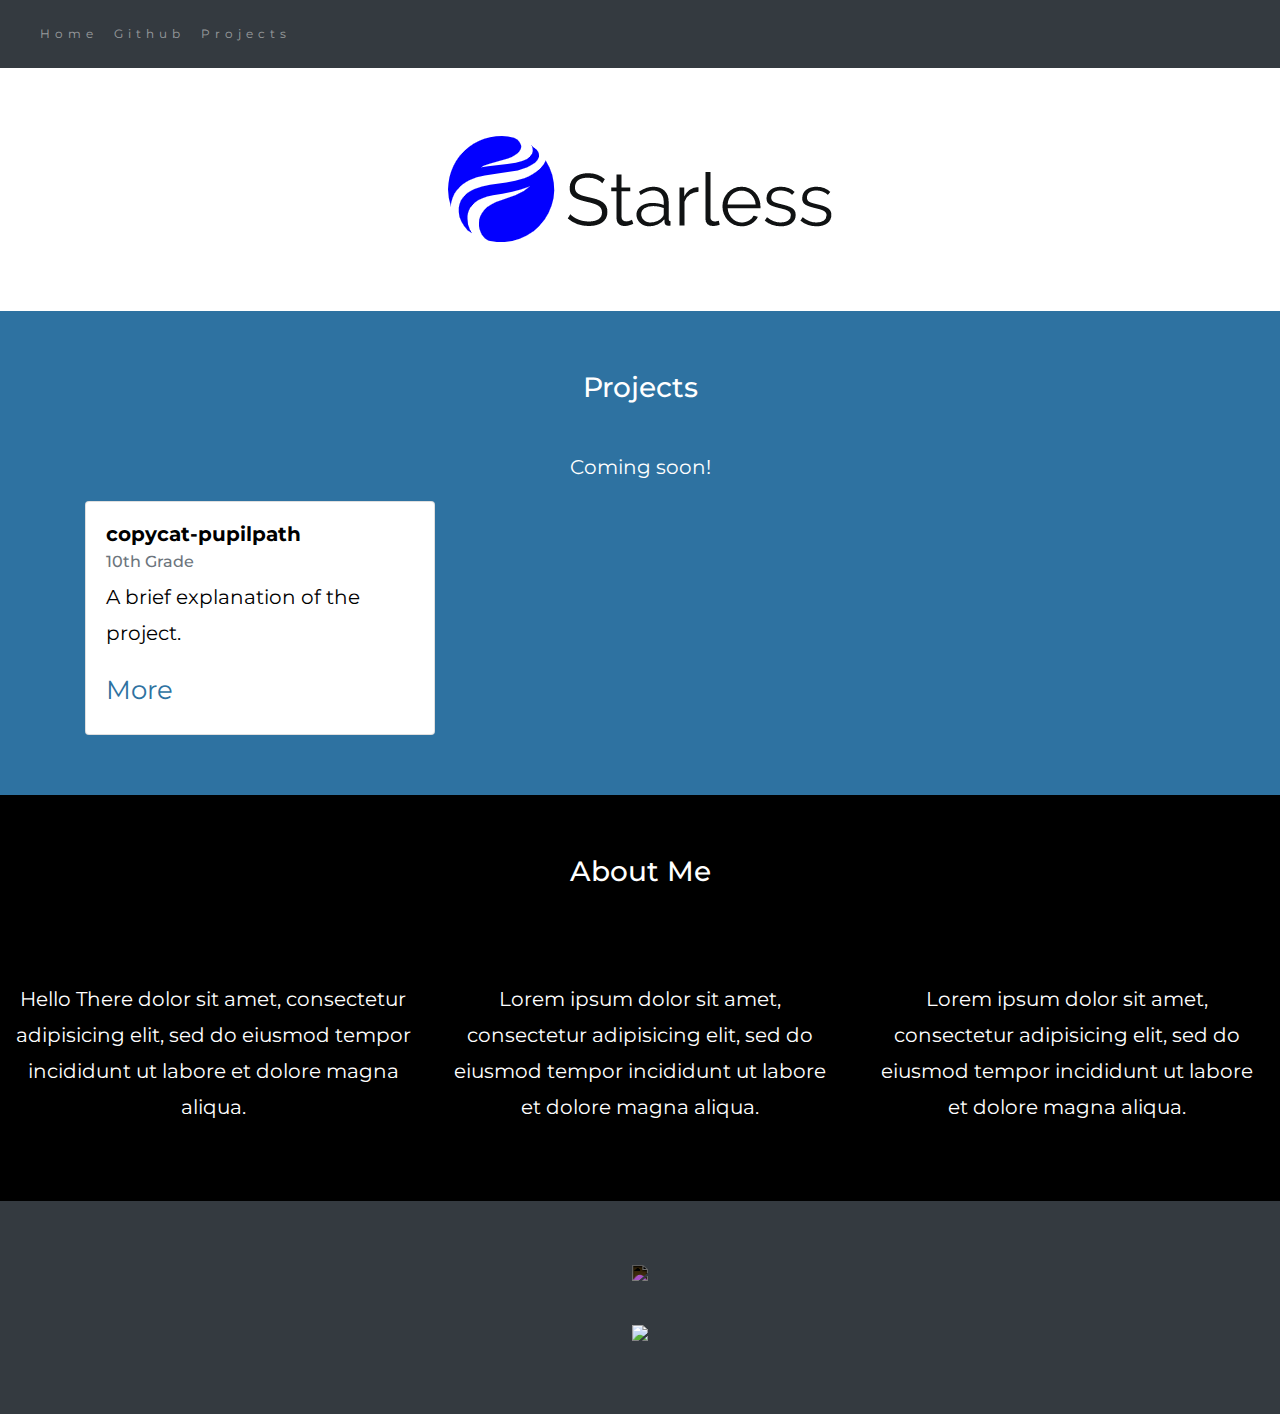
==== index.html @ f74ad4bd "test for project" ====
<!DOCTYPE html>
<html lang="en">

<head>
    <title class="owner-name">#</title>
    <meta charset="utf-8">
    <meta name="viewport" content="width=device-width, initial-scale=1">
    <link rel="stylesheet" href="https://stackpath.bootstrapcdn.com/bootstrap/4.3.1/css/bootstrap.min.css">
    <link href="https://fonts.googleapis.com/css?family=Montserrat" rel="stylesheet">
    <link rel="stylesheet" href="style.css" type="text/css">
    <script src="https://code.jquery.com/jquery-3.3.1.slim.min.js"></script>
    <script src="https://cdnjs.cloudflare.com/ajax/libs/popper.js/1.14.7/umd/popper.min.js"></script>
    <script src="https://stackpath.bootstrapcdn.com/bootstrap/4.3.1/js/bootstrap.min.js"></script>

</head>

<body>

    <!-- Navbar -->

    <nav class="navbar navbar-expand-lg navbar-dark bg-dark">
        <a class="navbar-brand owner-name" href="#"></a>
        <button class="navbar-toggler" type="button" data-toggle="collapse" data-target="#navbarSupportedContent" aria-controls="navbarSupportedContent" aria-expanded="false" aria-label="Toggle navigation">
            <span class="navbar-toggler-icon"></span>
        </button>

        <div class="collapse navbar-collapse" id="navbarSupportedContent">
            <ul class="navbar-nav mr-auto">
                <li class="nav-item">
                    <a class="nav-link" href="index.html">Home</a>
                </li>
                <li class="nav-item">
                    <a class="nav-link" href="#" id="github" target="_blank">Github</a>
                </li>
                <li class="nav-item">
                    <a class="nav-link" href="#projects">Projects</a>
                </li>
            </ul>
        </div>
    </nav>

    <!-- First Container -->
    <div class="container-fluid bg-1 text-center">
        <!--<h1 class="margin">Name</h1>-->
        <img src="img/SEP Logo.png" class="img-fluid" alt="Logo" id="logo">
    </div>

    <!-- Second Container -->
    <div class="container-fluid bg-2 text-center" id="projects">
        <h3 class="margin">Projects</h3>
        <p>Coming soon!</p>
        <div class="container">
            <div class="row">

                <!--
                <div class="col-sm-4">
                    <div class="card">
                        <div class="card-body">
                            <h5 class="card-title">Project Name</h5>
                            <h6 class="card-subtitle mb-2 text-muted">10th Grade</h6>
                            <p class="card-text">A brief explanation of the project.</p>
                            <a href="#" class="card-link">More</a>
                        </div>
                    </div>
                </div>
                -->
                
                <div class="col-sm-4">
                    <div class="card">
                        <div class="card-body">
                            <h5 class="card-title">copycat-pupilpath</h5>
                            <h6 class="card-subtitle mb-2 text-muted">10th Grade</h6>
                            <p class="card-text">A brief explanation of the project.</p>
                            <a href="projects/copycat-pupilpath.html" class="card-link">More</a>
                        </div>
                    </div>
                </div>
                
            </div>
        </div>
        </a>
    </div>

    <!-- Third Container (Grid) -->
    <div class="container-fluid bg-3 text-center">
        <h3 class="margin">About Me</h3><br>
        <div class="row">
            <div class="col-sm-4">
                <p>Hello There dolor sit amet, consectetur adipisicing elit, sed do eiusmod tempor incididunt ut labore et dolore magna aliqua.</p>
            </div>
            <div class="col-sm-4">
                <p>Lorem ipsum dolor sit amet, consectetur adipisicing elit, sed do eiusmod tempor incididunt ut labore et dolore magna aliqua.</p>
            </div>
            <div class="col-sm-4">
                <p>Lorem ipsum dolor sit amet, consectetur adipisicing elit, sed do eiusmod tempor incididunt ut labore et dolore magna aliqua.</p>
            </div>
        </div>
    </div>

    <!-- Footer -->
    <footer class="container-fluid bg-4 text-center">
        <a href="#" target="_blank" id="fork"><img src="img/fork.png"></a><br>
        <a href="https://hstatsep.github.io" target="_blank"><img src="https://hstatsep.github.io/img/hstatsep-logo-small.png" id="sep"></a>
    </footer>


    <script src="script.js"></script>
</body>

</html>
---- style.css ----
html, body {
    height: 100%;
}

body {
    font: 26px Montserrat, sans-serif;
    line-height: 1.8;
    color: #f5f6f7;
}

p {
    font-size: 20px;
}

a {
    color: #2e72a1;
}

#logo, .project-img {
    max-height: 300px;
}

#fork img{
    height: 25px;
    margin-bottom: 25px;
    filter: invert(1);
}

#sep {
    height: 75px;
}

.margin {
    margin-bottom: 45px;
}

.bg-1 {
    background-color: #ffffff; /* White */
    color: #555555;
}

.bg-2 {
    background-color: #2e72a1; /* Blue */
    color: #ffffff;
}

.card {
    color: black;
    text-align: left;
}

.card-title {
    font-weight: 700;
}

.bg-3 {
    background-color: #000000; /* Black */
    color: #ffffff;
}

.bg-4 {
    background-color: #343a40; /* Dark Gray */
    color: #fff;
}

.container-fluid {
    padding-top: 60px;
    padding-bottom: 60px;
}

.navbar {
    padding-top: 15px;
    padding-bottom: 15px;
    border: 0;
    border-radius: 0;
    margin-bottom: 0;
    font-size: 12px;
    letter-spacing: 5px;
}

.navbar-nav li a:hover {
    color: #2e72a1 !important;
}
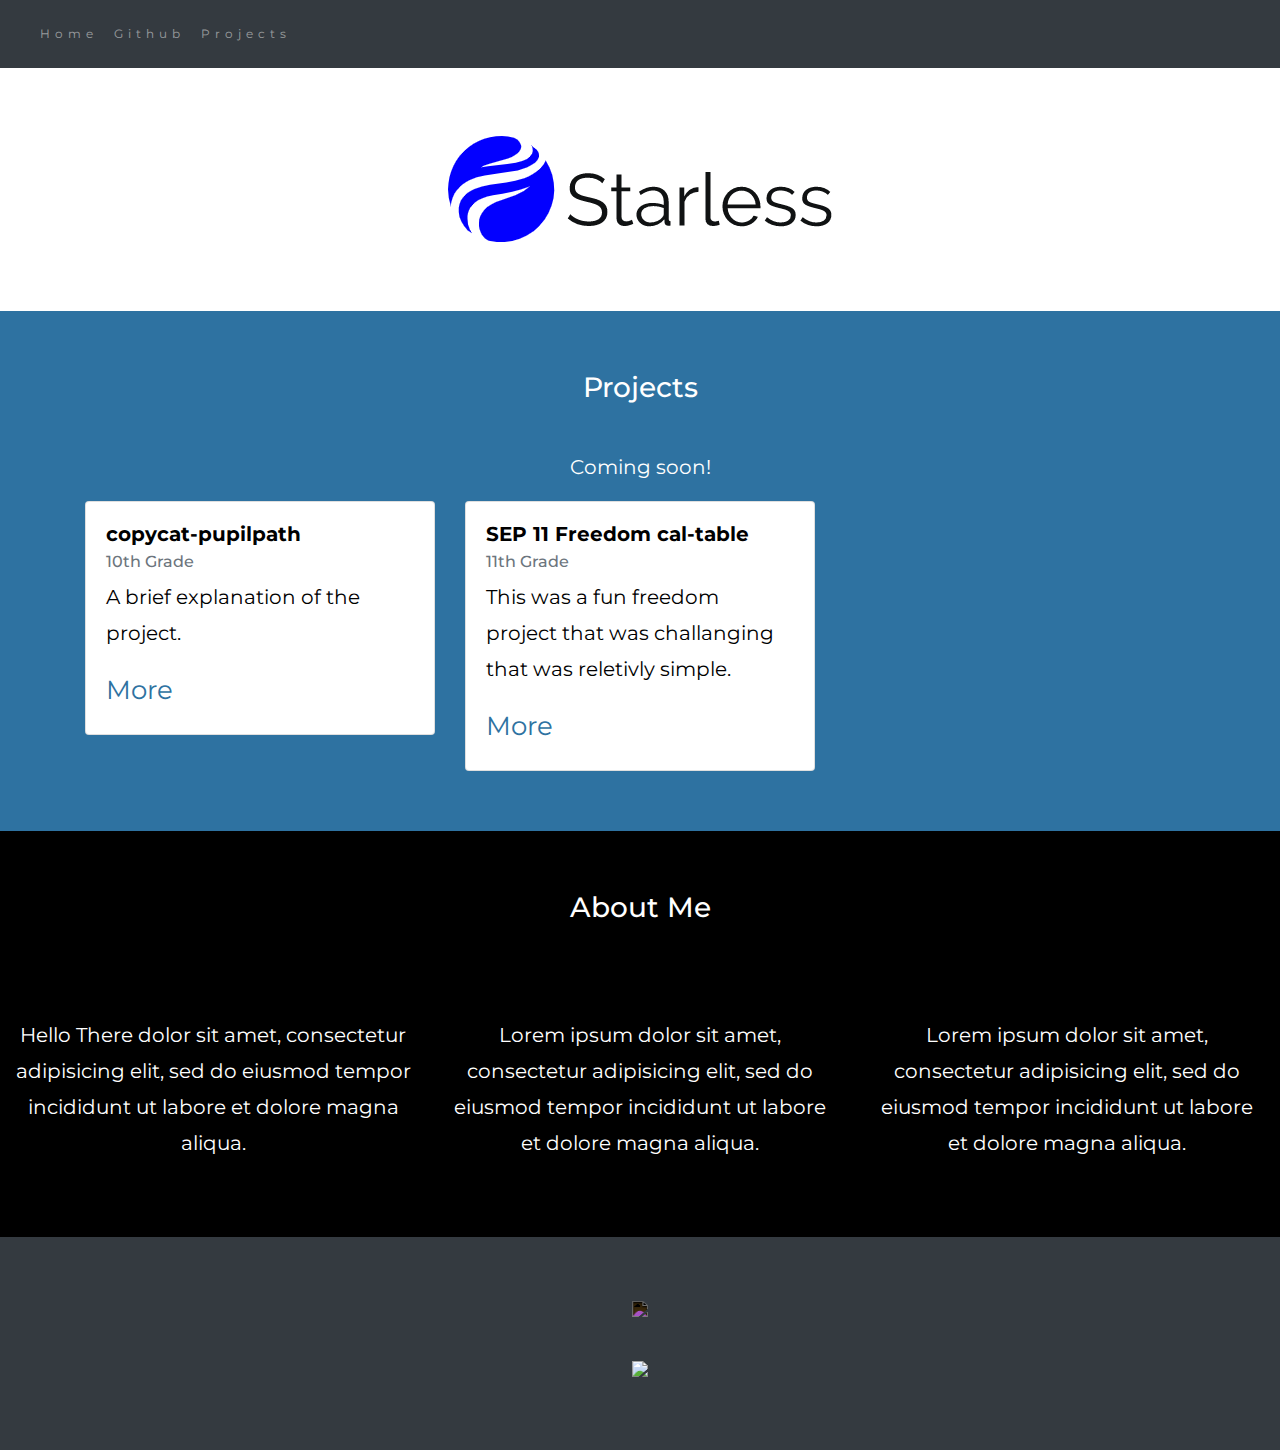
==== commit f8e2bef8: "added sep11-fp.html" ====
--- a/index.html
+++ b/index.html
@@ -38,6 +38,8 @@
             </ul>
         </div>
     </nav>
+    
+    
 
     <!-- First Container -->
     <div class="container-fluid bg-1 text-center">
@@ -76,6 +78,18 @@
                     </div>
                 </div>
                 
+                
+                 <div class="col-sm-4">
+                    <div class="card">
+                        <div class="card-body">
+                            <h5 class="card-title">SEP 11 Freedom cal-table</h5>
+                            <h6 class="card-subtitle mb-2 text-muted">11th Grade</h6>
+                            <p class="card-text">This was a fun freedom project that was challanging that was reletivly simple.</p>
+                            <a href="projects/sep11-fp.html" class="card-link">More</a>
+                        </div>
+                    </div>
+                </div>
+                
             </div>
         </div>
         </a>
